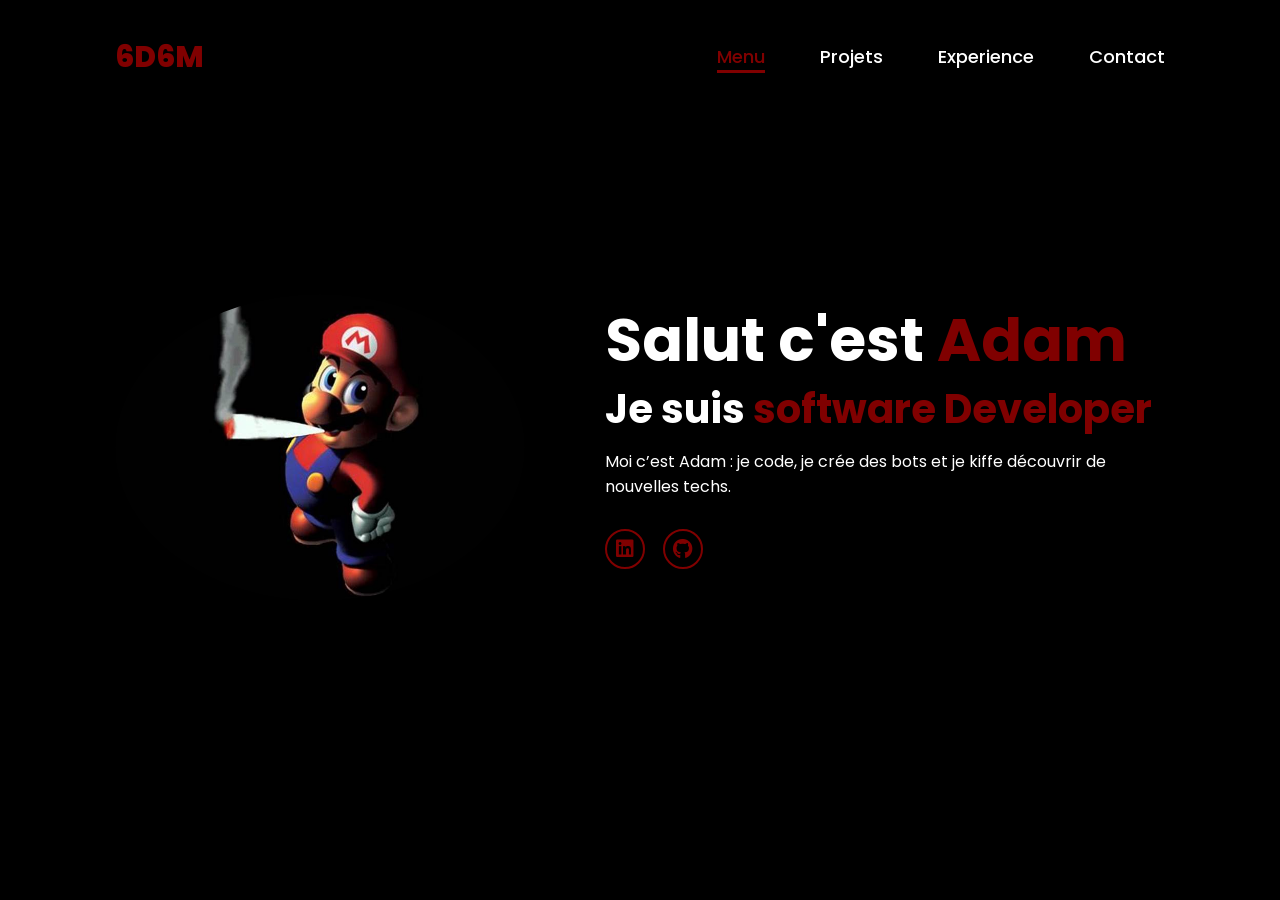
==== index.html @ a7cd5878 "Rename html.html to index.html" ====
<!DOCTYPE html>
<html lang="en">
<head>
    <meta charset="UTF-8">
    <meta name="viewport" content="width=device-width, initial-scale=1.0">
    <link rel="stylesheet" href="https://cdnjs.cloudflare.com/ajax/libs/font-awesome/6.5.2/css/all.min.css">
    <link rel="stylesheet" href="/css/css.css">
    <title>Document</title>
</head>
<body>

    <!-- <script>
        document.addEventListener("DOMContentLoaded", () => {
            const toggle = document.getElementById("menu-toggle");
            const nav = document.getElementById("navbar");

        toggle?.addEventListener("click", () => {
            nav.classList.toggle("active");
            toggle.classList.toggle("active");
            });
        });
    </script> -->


    <header>
        <a class="logo">6D6M</a>

        <div class="menu-toggle" id="menu-toggle" aria-label="Ouvrir le menu" aria-expanded="false" aria-controls="navbar">
            <i class="fa-solid fa-bars icon-bars"></i>
            <i class="fa-solid fa-xmark icon-close"></i>
        </div>

        <nav id="navbar">
            <a href="/html.html" class="active">Menu</a>
            <a href="/navbar/projets.html">Projets</a>
            <a href="/navbar/experience.html">Experience</a>
            <a href="/navbar/contact.html">Contact</a>
        </nav> 
    </header>


    <section class="home">
        <div class="home-img">
            <img src="/img/mario.jpg" alt="image">
        </div>
        <div class="home-content">
            <h1>Salut c'est<span>Adam</span></h1>
            <h3 class="typing-text">Je suis <span></span></h3>
            <p>Moi c’est Adam : je code, je crée des bots et je kiffe découvrir de nouvelles techs.</p>
            <div class="social-icons">
                <a href="https://www.linkedin.com/in/adam-abbari-3b944a253?utm_source=share&utm_campaign=share_via&utm_content=profile&utm_medium=ios_app"><i class="fa-brands fa-linkedin"></i></a>
                <a href="https://github.com/6d6m"><i class="fa-brands fa-github"></i></a>
            </div>
        </div>
    </section>

    <script src="/script/burger.js" defer></script>
</body>
</html>
---- css/css.css ----
/* ========================================
   IMPORTS & RESET
======================================== */

@import url('https://fonts.googleapis.com/css2?family=Poppins:wght@100;200;300;400;500;600&display=swap');

/* Reset CSS */
*{
    margin: 0;
    padding: 0;
    box-sizing: border-box;
    text-decoration: none;
    border: none;
    outline: none;
    font-family: 'Poppins', sans-serif;
}

/* ========================================
   CONFIGURATION DE BASE
======================================== */

html{
    font-size: 62.5%;
}

body{
    width: 100%;
    height: 100vh;
    overflow-x: hidden;
    background-color: black;
    color: white;
}

section{
    min-height: 100vh;
    padding: 5rem 9% 5rem;
}

/* ========================================
   TYPOGRAPHIE
======================================== */

h1 span::before {
    content: " ";
}

h2{
    display: flex;
    align-items: center;
    justify-content: center;
    font-size: 3rem;
    text-align: center;
    width: 100%;
    margin: 2rem 0;
    padding: 0 2rem;
}

span{
    color: #800000;
}

/* Animation de texte dynamique */
.typing-text{
    font-size: 34px;
    font-weight: 600;
    min-width: 280px;
}

.typing-text span{
    position: relative;
}

.typing-text span::before{
    content: "software Developer";
    color: #800000;
    animation: words 20s infinite;
}

.typing-text span::after{
    content: "";
    background-color: black;
    position: absolute;
    width: calc(100% + 8px);
    height: 100%;
    border-left: 3px solid black;
    right: -8;
    animation: cursor 0.6s infinite;
}

/* ========================================
   HEADER & NAVIGATION
======================================== */

/* Header principal */
header{
    position: fixed;
    height : 115px;
    top: 0;
    left: 0;
    width: 100%;
    padding: 1rem 9%;
    background-color: transparent;
    filter: drop-shadow(10px);
    display: flex;
    justify-content: space-between;
    align-items: center;
    z-index: 100;
    backdrop-filter : blur(3px);
}

/* Logo */
.logo{
    font-size: 3rem;
    color: #800000;
    font-weight: 800;
    cursor: pointer;
    transition: 0.5s ease;
}

.logo:hover{
    transform: scale(1.1);
}

/* Navigation desktop */
nav {
    display: flex;
    gap: 1.5rem;
}

nav a{
    font-size: 1.8rem;
    color: white;
    margin-left: 4rem;
    font-weight: 500;
    transition: 0.3s ease;
    border-bottom: 2px solid transparent;
}

nav a:hover, nav a.active{
    color: #800000;
    border-bottom: 3px solid #800000;
}

/* ========================================
   MENU BURGER RESPONSIVE
======================================== */

/* Bouton burger */
.menu-toggle {
    display: none;
}

/* Styles mobile */
@media (max-width: 995px) {
    .menu-toggle {
        display: block;
        font-size: 2.5rem;
        cursor: pointer;
        color: white;
        z-index: 1001;
        position: relative;
        width: 40px;
        height: 40px;
        transition: transform 200ms ease;
    }

    /* Micro-interaction: légère rotation au hover */
    .menu-toggle:hover {
        transform: rotate(5deg) scale(1.05);
    }

    /* Icônes bars/croix avec transition améliorée */
    .menu-toggle .icon-bars,
    .menu-toggle .icon-close {
        position: absolute;
        top: 50%;
        left: 50%;
        transform: translate(-50%, -50%) scale(1);
        transition: opacity 250ms cubic-bezier(0.4, 0, 0.2, 1), 
                    transform 250ms cubic-bezier(0.4, 0, 0.2, 1);
        will-change: opacity, transform;
    }
    .menu-toggle .icon-close { 
        opacity: 0; 
        transform: translate(-50%, -50%) scale(0.8) rotate(90deg); 
    }
    .menu-toggle.active .icon-bars { 
        opacity: 0; 
        transform: translate(-50%, -50%) scale(0.8) rotate(-90deg); 
    }
    .menu-toggle.active .icon-close { 
        opacity: 1; 
        transform: translate(-50%, -50%) scale(1) rotate(0deg); 
    }

    /* Menu mobile */
    nav {
        display: none;
        flex-direction: column;
        background: linear-gradient(135deg, rgba(15, 15, 15, 0.98), rgba(25, 25, 25, 0.95));
        backdrop-filter: blur(12px);
        position: fixed;
        top: 100px;
        right: 1rem;
        left: 1rem;
        padding: 1.2rem 0;
        z-index: 1000;
        border: 1px solid rgba(128, 0, 0, 0.4);
        border-radius: 24px;
        box-shadow: 0 25px 50px rgba(0, 0, 0, 0.4), 
                    0 0 0 1px rgba(255, 255, 255, 0.05);
        /* Transition apparence améliorée */
        opacity: 0;
        transform: translateY(-25px) scale(0.9);
        transition: all 350ms cubic-bezier(0.34, 1.56, 0.64, 1);
        will-change: opacity, transform;
    }

    nav.active { 
        display: flex; 
        opacity: 1; 
        transform: translateY(0) scale(1); 
    }

    /* Animation d'entrée échelonnée des liens */
    nav.active a {
        animation: slideInStagger 400ms cubic-bezier(0.34, 1.56, 0.64, 1) forwards;
    }

    nav.active a:nth-child(1) { animation-delay: 50ms; }
    nav.active a:nth-child(2) { animation-delay: 100ms; }
    nav.active a:nth-child(3) { animation-delay: 150ms; }
    nav.active a:nth-child(4) { animation-delay: 200ms; }

    nav a {
        display: flex;
        align-items: center;
        justify-content: center;
        font-size: 1.6rem;
        padding: 1.1rem 2rem;
        margin: 0.3rem 1rem;
        text-align: center;
        transition: all 250ms cubic-bezier(0.4, 0, 0.2, 1);
        border-radius: 14px;
        letter-spacing: 0.5px;
        font-weight: 500;
        position: relative;
        overflow: hidden;
        will-change: transform, background-color, box-shadow;
        opacity: 0; /* Initial state for stagger animation */
    }

    /* Indicateur de page active */
    nav a.active::after {
        content: '●';
        position: absolute;
        right: 1rem;
        color: #b74b4b;
        font-size: 0.8rem;
        animation: pulse 2s infinite;
    }

    /* Effet ripple au clic */
    nav a::before {
        content: '';
        position: absolute;
        top: 50%;
        left: 50%;
        width: 0;
        height: 0;
        background: rgba(255, 255, 255, 0.1);
        border-radius: 50%;
        transform: translate(-50%, -50%);
        transition: width 300ms ease, height 300ms ease;
    }

    nav a:active::before {
        width: 300px;
        height: 300px;
    }

    /* Hover élégant avec effet de glow amélioré */
    nav a:hover {
        color: #ffffff;
        background: linear-gradient(135deg, rgba(128, 0, 0, 0.9), rgba(183, 75, 75, 0.7));
        transform: translateY(-3px) scale(1.02);
        box-shadow: 0 12px 30px rgba(128, 0, 0, 0.5),
                    0 0 0 1px rgba(128, 0, 0, 0.3);
    }

    /* État actif plus subtil */
    nav a.active {
        color: #ffffff;
        background: rgba(128, 0, 0, 0.5);
        border: 1px solid rgba(128, 0, 0, 0.7);
        box-shadow: 0 4px 15px rgba(128, 0, 0, 0.3);
    }

    /* État focus accessible amélioré */
    nav a:focus-visible {
        outline: 3px solid #b74b4b;
        outline-offset: 3px;
        background: rgba(128, 0, 0, 0.3);
    }

    /* Garde la croix blanche même quand le menu est actif */
    .menu-toggle.active { color: white; }
}

/* ========================================
   PAGE D'ACCUEIL
======================================== */

.home{
    display: flex;
    justify-content: center;
    align-items: center;
    gap: 8rem;
    background-color: black;
}

.home .home-content h1{
    font-size: 6rem;
    font-weight: 700;
    line-height: 1.3;
}

.home-content h3{
    font-size: 4rem;
    margin-bottom: 1rem;
    font-weight: 700;
}

.home-content p{
    font-size: 1.6rem;
}

.home-img{
    border-radius: 50%;
}

.home-img img{
    position: relative;
    width: 32vw;
    border-radius: 50%;
    box-shadow: 0 0 25px solid #800000;
    cursor: pointer;
    transition: 0.2s linear;
}

.home-img img:hover{
    font-size: 1.8rem;
    font-weight: 500;
}

/* ========================================
   RÉSEAUX SOCIAUX
======================================== */

.social-icons a{
    display: inline-flex;
    justify-content: center;
    align-items: center;
    width: 4rem;
    height: 4rem;
    background-color: transparent;
    border: 0.2rem solid #800000;
    font-size: 2rem;
    border-radius: 50%;
    margin: 3rem 1.5rem 3rem 0;
    transition: 0.3s ease;
    color: #800000;
}

.social-icons a:hover{
    color: black;
    transform: scale(1.3) translateY(-5px);
    border: 2px solid #b74b4b;
    background-color: #b74b4b;
    box-shadow: 0  0 25px #b74b4b;
}

/* ========================================
   BOUTONS
======================================== */

.btn{
    display: inline-block;
    padding: 1rem 2.8rem;
    background-color: black;
    border-radius: 4rem;
    font-size: 1.6rem;
    color: #800000;
    letter-spacing: 0.3rem;
    font-weight: 600;
    border: 2px solid #800000;
    transition: 0.3s ease;
    cursor: pointer;
}

.btn:hover{
    transform: scale3d(1.03);
    border: 2px solid #b74b4b;
    background-color: #b74b4b;
    color: black;
    box-shadow: 0 0 25px #b74b4b;
}

.btnLien {
    display: inline-block;
    padding: 1.5rem 2.8rem;
    background-color: #1A1A1A;
    border-radius: 20px;
    font-size: 1.6rem;
    color: #FFFFFF;
    letter-spacing: 0.3rem;
    font-weight: 600;
    border: 2px solid #800000;
    transition: 0.3s ease;
    cursor: pointer;
}

.btnLien:hover {
    background-color: #800000;
    color: #FFFFFF;
    box-shadow: 0 0 20px rgba(169, 68, 68, 0.4);
    transform: scale3d(1.03, 1.03, 1.03);
}

/* ========================================
   PAGE CONTACT
======================================== */

.containerC {
    display: flex;
    justify-content: center;
    align-items: center;
    margin-top: 80px;
    width: 100%;
}

.mainC {
    width: 90%;
    max-width: 2000px;
    min-height: 70vh;
    display: flex;
    flex-wrap: wrap;
    justify-content: center;
    align-items: center;
    padding: 40px 0;
    gap: 40px;
}

.card {
    width: 315px;
    height: 420px;
    display: flex;
    flex-direction: column;
    justify-content: center;
    align-items: center;
    border-radius: 30px;
    background: #121212;
    transition: transform 0.3s ease-in-out, box-shadow 0.3s ease-in-out;
}

.card:hover {
    box-shadow: 0 0 40px #cbcbcb;
    transform: translateY(-10px);
}

.imgC {
    width: 70%;
    height: 220px;
    display: flex;
    justify-content: center;
    align-items: center;
    margin-bottom: 30px;
}

.imgC img {
    max-width: 100%;
    max-height: 100%;
    object-fit: contain;
}

.card h3 {
    color: white;
    font-size: 24px;
    margin: 0;
    margin-bottom: 20px;
}

/* ========================================
   PAGE EXPERIENCE
======================================== */

/* Style pour la page experience */
main {
    display: flex;
    flex-direction: column;
    align-items: center;
    width: 100%;
    padding: 0 2rem;
}

.xp {
    display: flex;
    justify-content: center;
    align-items: center;
    height: 1400px;
}

.experience {
    width: 1500px;
    height: 1000px;
    display: flex;
    flex-wrap: wrap;
    justify-content: space-between;
    gap: 60px;
    padding: 20px; 
}

.imgC img {
    width: 100%;
    height: auto;
    object-fit: cover;
}

.textexp h2 {
    margin-top: 10px;
    font-size: 26px;
    color: #b74b4b;
    text-align: center;
}

/* ========================================
   ANIMATIONS & KEYFRAMES
======================================== */

@keyframes cursor{
    to{
        border-left: 3px solid #800000;
    }
}

@keyframes words{
    0%, 20%{
        content: "Web Developer";
    }
    21%, 41%{
        content: "Bot Developer";
    }
    42%, 62%{
        content: "Web Designer";
    }
    63%, 83%{
        content: "Flemmard";
    }
    84%, 100%{
        content: "Developer";
    }
}

@keyframes slideInStagger {
    0% {
        opacity: 0;
        transform: translateX(-20px) scale(0.9);
    }
    100% {
        opacity: 1;
        transform: translateX(0) scale(1);
    }
}

@keyframes pulse {
    0%, 100% { opacity: 1; }
    50% { opacity: 0.5; }
}

@keyframes slideOutUp {
    0% {
        opacity: 1;
        transform: translateY(0) scale(1);
    }
    100% {
        opacity: 0;
        transform: translateY(-30px) scale(0.95);
    }
}

/* ========================================
   RESPONSIVE DESIGN
======================================== */

/* Responsive général */
@media (max-width: 1000px){
    .home{
        gap: 4rem;
    }
}

@media(max-width:995px){
    .home{
        flex-direction: column;
        margin: 5rem 4rem;
    }
    .home .home-content h3{
        font-size: 2.5rem;
    }
    .home-content h1{
        font-size: 5rem;
    }
    .home-img img{
        width: 70vw;
        margin-top: 4rem;
    }
}

@media  (max-width: 1465px){
    .mainC{
        display: flex;
        flex-wrap: wrap;
    }
}

/* Responsive pour très petits écrans */
@media (max-width: 480px) {
    nav {
        top: 90px;
        right: 0.5rem;
        left: 0.5rem;
        padding: 1rem 0;
        border-radius: 20px;
    }
    
    nav a {
        font-size: 1.5rem;
        padding: 1rem 1.5rem;
        margin: 0.2rem 0.8rem;
    }
    
    .menu-toggle {
        width: 35px;
        height: 35px;
        font-size: 2.2rem;
    }
}

/* Responsive cards experience */
@media (max-width: 1200px) {
    .experience {
        width: 100%;
        justify-content: center;
    }
}

@media (max-width: 1024px) {
    .experience {
        width: 100%;
        justify-content: center;
    }
}

@media (max-width: 767px) {
    .experience {
        width: 100%;
        justify-content: center;
    }
}

/* ========================================
   THÈMES & ACCESSIBILITÉ
======================================== */

/* Thème automatique sombre/clair */
@media (prefers-color-scheme: light) {
    @media (max-width: 995px) {
        nav {
            background: linear-gradient(135deg, rgba(255, 255, 255, 0.95), rgba(245, 245, 245, 0.9));
            border: 1px solid rgba(128, 0, 0, 0.2);
            box-shadow: 0 25px 50px rgba(0, 0, 0, 0.1), 
                        0 0 0 1px rgba(0, 0, 0, 0.05);
        }
        
        nav a {
            color: #333;
        }
        
        nav a:hover {
            background: linear-gradient(135deg, rgba(128, 0, 0, 0.8), rgba(183, 75, 75, 0.6));
            color: white;
        }
        
        nav a.active {
            background: rgba(128, 0, 0, 0.3);
            color: #800000;
        }
    }
}

/* Optimisation mobile avancée - Safe Area pour iOS */
@supports (padding: max(0px)) {
    @media (max-width: 995px) {
        nav {
            top: max(100px, env(safe-area-inset-top) + 80px);
            padding-bottom: max(1.2rem, env(safe-area-inset-bottom) + 0.5rem);
        }
    }
}

/* Optimisation performance: réduire backdrop-filter sur mobile */
@media (max-width: 995px) and (prefers-reduced-motion: reduce) {
    nav {
        backdrop-filter: blur(6px);
        transition: opacity 200ms ease;
    }
    
    nav a {
        transition: background-color 200ms ease;
        animation: none !important;
    }
    
    .menu-toggle .icon-bars,
    .menu-toggle .icon-close {
        transition: opacity 200ms ease;
    }
    
    nav.active a {
        opacity: 1;
        transform: none;
    }
}

/* ========================================
   UTILITAIRES
======================================== */

/* Empêche le scroll quand le menu est ouvert */
.no-scroll { overflow: hidden; }

/* Animation de fermeture différente */
nav.closing {
    animation: slideOutUp 300ms cubic-bezier(0.55, 0.055, 0.675, 0.19) forwards;
}
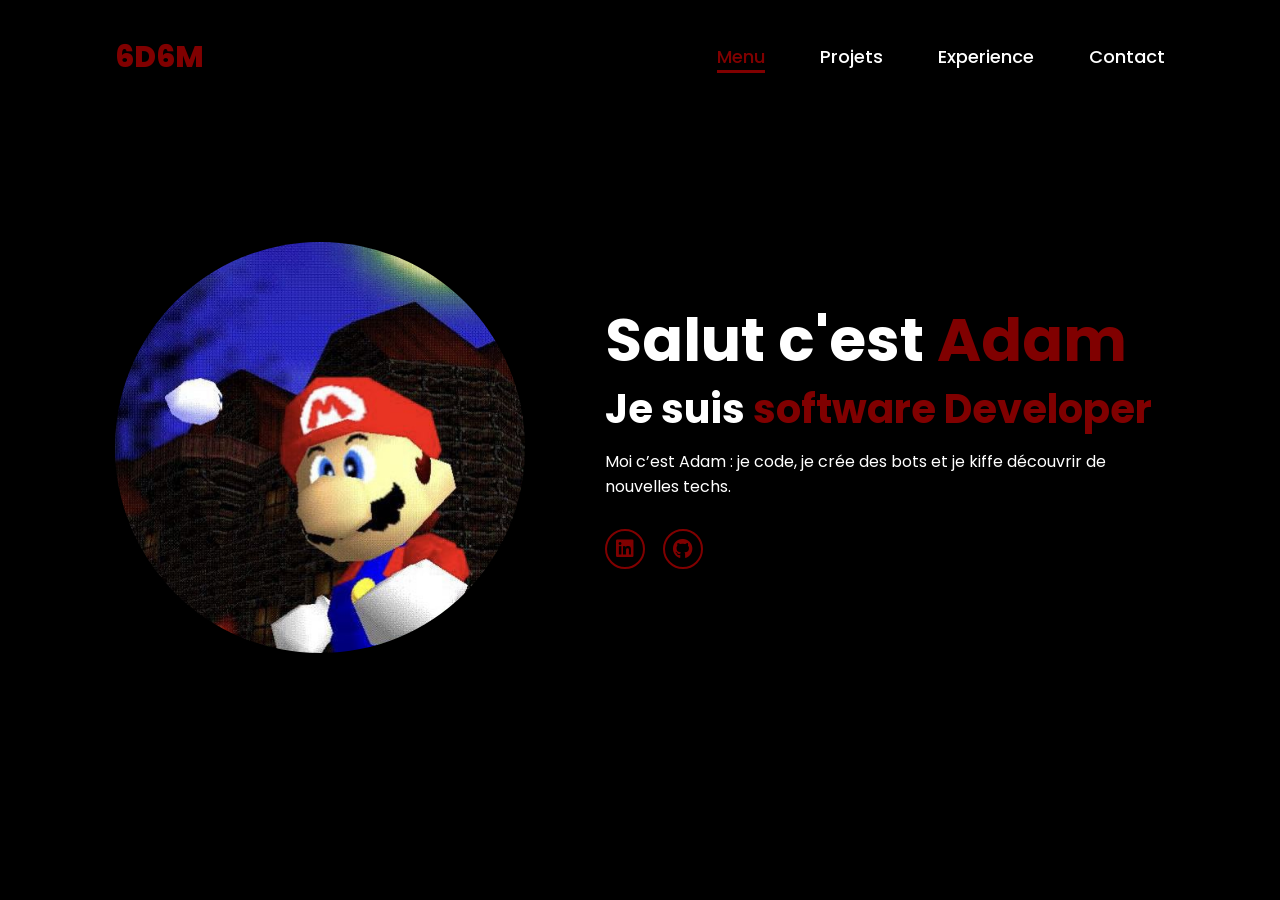
==== commit 8f7ae017: "img" ====
--- a/index.html
+++ b/index.html
@@ -5,7 +5,7 @@
     <meta charset="UTF-8">
     <meta name="viewport" content="width=device-width, initial-scale=1.0">
     <link rel="stylesheet" href="https://cdnjs.cloudflare.com/ajax/libs/font-awesome/6.5.2/css/all.min.css">
-    <link rel="stylesheet" href="/css/css.css">
+    <link rel="stylesheet" href="/css/style.css">
     <title>Document</title>
 </head>
 <body>
@@ -32,7 +32,7 @@
         </div>
 
         <nav id="navbar">
-            <a href="/html.html" class="active">Menu</a>
+            <a href="/index.html" class="active">Menu</a>
             <a href="/navbar/projets.html">Projets</a>
             <a href="/navbar/experience.html">Experience</a>
             <a href="/navbar/contact.html">Contact</a>
@@ -42,7 +42,7 @@
 
     <section class="home">
         <div class="home-img">
-            <img src="/img/mario.jpg" alt="image">
+            <img src="/img/Mario la bas .jpg" alt="image">
         </div>
         <div class="home-content">
             <h1>Salut c'est<span>Adam</span></h1>
--- a/css/style.css
+++ b/css/style.css
@@ -0,0 +1,744 @@
+/* ========================================
+   IMPORTS & RESET
+======================================== */
+
+@import url('https://fonts.googleapis.com/css2?family=Poppins:wght@100;200;300;400;500;600&display=swap');
+
+/* Reset CSS */
+*{
+    margin: 0;
+    padding: 0;
+    box-sizing: border-box;
+    text-decoration: none;
+    border: none;
+    outline: none;
+    font-family: 'Poppins', sans-serif;
+}
+
+/* ========================================
+   CONFIGURATION DE BASE
+======================================== */
+
+html{
+    font-size: 62.5%;
+}
+
+body{
+    width: 100%;
+    height: 100vh;
+    overflow-x: hidden;
+    background-color: black;
+    color: white;
+}
+
+section{
+    min-height: 100vh;
+    padding: 5rem 9% 5rem;
+}
+
+/* ========================================
+   TYPOGRAPHIE
+======================================== */
+
+h1 span::before {
+    content: " ";
+}
+
+h2{
+    display: flex;
+    align-items: center;
+    justify-content: center;
+    font-size: 3rem;
+    text-align: center;
+    width: 100%;
+    margin: 2rem 0;
+    padding: 0 2rem;
+}
+
+span{
+    color: #800000;
+}
+
+/* Animation de texte dynamique */
+.typing-text{
+    font-size: 34px;
+    font-weight: 600;
+    min-width: 280px;
+}
+
+.typing-text span{
+    position: relative;
+}
+
+.typing-text span::before{
+    content: "software Developer";
+    color: #800000;
+    animation: words 20s infinite;
+}
+
+.typing-text span::after{
+    content: "";
+    background-color: black;
+    position: absolute;
+    width: calc(100% + 8px);
+    height: 100%;
+    border-left: 3px solid black;
+    right: -8;
+    animation: cursor 0.6s infinite;
+}
+
+/* ========================================
+   HEADER & NAVIGATION
+======================================== */
+
+/* Header principal */
+header{
+    position: fixed;
+    height : 115px;
+    top: 0;
+    left: 0;
+    width: 100%;
+    padding: 1rem 9%;
+    background-color: transparent;
+    filter: drop-shadow(10px);
+    display: flex;
+    justify-content: space-between;
+    align-items: center;
+    z-index: 100;
+    backdrop-filter : blur(3px);
+}
+
+/* Logo */
+.logo{
+    font-size: 3rem;
+    color: #800000;
+    font-weight: 800;
+    cursor: pointer;
+    transition: 0.5s ease;
+}
+
+.logo:hover{
+    transform: scale(1.1);
+}
+
+/* Navigation desktop */
+nav {
+    display: flex;
+    gap: 1.5rem;
+}
+
+nav a{
+    font-size: 1.8rem;
+    color: white;
+    margin-left: 4rem;
+    font-weight: 500;
+    transition: 0.3s ease;
+    border-bottom: 2px solid transparent;
+}
+
+nav a:hover, nav a.active{
+    color: #800000;
+    border-bottom: 3px solid #800000;
+}
+
+/* ========================================
+   MENU BURGER RESPONSIVE
+======================================== */
+
+/* Bouton burger */
+.menu-toggle {
+    display: none;
+}
+
+/* Styles mobile */
+@media (max-width: 995px) {
+    .menu-toggle {
+        display: block;
+        font-size: 2.5rem;
+        cursor: pointer;
+        color: white;
+        z-index: 1001;
+        position: relative;
+        width: 40px;
+        height: 40px;
+        transition: transform 200ms ease;
+    }
+
+    /* Micro-interaction: légère rotation au hover */
+    .menu-toggle:hover {
+        transform: rotate(5deg) scale(1.05);
+    }
+
+    /* Icônes bars/croix avec transition améliorée */
+    .menu-toggle .icon-bars,
+    .menu-toggle .icon-close {
+        position: absolute;
+        top: 50%;
+        left: 50%;
+        transform: translate(-50%, -50%) scale(1);
+        transition: opacity 250ms cubic-bezier(0.4, 0, 0.2, 1), 
+                    transform 250ms cubic-bezier(0.4, 0, 0.2, 1);
+        will-change: opacity, transform;
+    }
+    .menu-toggle .icon-close { 
+        opacity: 0; 
+        transform: translate(-50%, -50%) scale(0.8) rotate(90deg); 
+    }
+    .menu-toggle.active .icon-bars { 
+        opacity: 0; 
+        transform: translate(-50%, -50%) scale(0.8) rotate(-90deg); 
+    }
+    .menu-toggle.active .icon-close { 
+        opacity: 1; 
+        transform: translate(-50%, -50%) scale(1) rotate(0deg); 
+    }
+
+    /* Menu mobile */
+    nav {
+        display: none;
+        flex-direction: column;
+        background: linear-gradient(135deg, rgba(15, 15, 15, 0.98), rgba(25, 25, 25, 0.95));
+        backdrop-filter: blur(12px);
+        position: fixed;
+        top: 100px;
+        right: 1rem;
+        left: 1rem;
+        padding: 1.2rem 0;
+        z-index: 1000;
+        border: 1px solid rgba(128, 0, 0, 0.4);
+        border-radius: 24px;
+        box-shadow: 0 25px 50px rgba(0, 0, 0, 0.4), 
+                    0 0 0 1px rgba(255, 255, 255, 0.05);
+        /* Transition apparence améliorée */
+        opacity: 0;
+        transform: translateY(-25px) scale(0.9);
+        transition: all 350ms cubic-bezier(0.34, 1.56, 0.64, 1);
+        will-change: opacity, transform;
+    }
+
+    nav.active { 
+        display: flex; 
+        opacity: 1; 
+        transform: translateY(0) scale(1); 
+    }
+
+    /* Animation d'entrée échelonnée des liens */
+    nav.active a {
+        animation: slideInStagger 400ms cubic-bezier(0.34, 1.56, 0.64, 1) forwards;
+    }
+
+    nav.active a:nth-child(1) { animation-delay: 50ms; }
+    nav.active a:nth-child(2) { animation-delay: 100ms; }
+    nav.active a:nth-child(3) { animation-delay: 150ms; }
+    nav.active a:nth-child(4) { animation-delay: 200ms; }
+
+    nav a {
+        display: flex;
+        align-items: center;
+        justify-content: center;
+        font-size: 1.6rem;
+        padding: 1.1rem 2rem;
+        margin: 0.3rem 1rem;
+        text-align: center;
+        transition: all 250ms cubic-bezier(0.4, 0, 0.2, 1);
+        border-radius: 14px;
+        letter-spacing: 0.5px;
+        font-weight: 500;
+        position: relative;
+        overflow: hidden;
+        will-change: transform, background-color, box-shadow;
+        opacity: 0; /* Initial state for stagger animation */
+    }
+
+    /* Indicateur de page active */
+    nav a.active::after {
+        content: '●';
+        position: absolute;
+        right: 1rem;
+        color: #b74b4b;
+        font-size: 0.8rem;
+        animation: pulse 2s infinite;
+    }
+
+    /* Effet ripple au clic */
+    nav a::before {
+        content: '';
+        position: absolute;
+        top: 50%;
+        left: 50%;
+        width: 0;
+        height: 0;
+        background: rgba(255, 255, 255, 0.1);
+        border-radius: 50%;
+        transform: translate(-50%, -50%);
+        transition: width 300ms ease, height 300ms ease;
+    }
+
+    nav a:active::before {
+        width: 300px;
+        height: 300px;
+    }
+
+    /* Hover élégant avec effet de glow amélioré */
+    nav a:hover {
+        color: #ffffff;
+        background: linear-gradient(135deg, rgba(128, 0, 0, 0.9), rgba(183, 75, 75, 0.7));
+        transform: translateY(-3px) scale(1.02);
+        box-shadow: 0 12px 30px rgba(128, 0, 0, 0.5),
+                    0 0 0 1px rgba(128, 0, 0, 0.3);
+    }
+
+    /* État actif plus subtil */
+    nav a.active {
+        color: #ffffff;
+        background: rgba(128, 0, 0, 0.5);
+        border: 1px solid rgba(128, 0, 0, 0.7);
+        box-shadow: 0 4px 15px rgba(128, 0, 0, 0.3);
+    }
+
+    /* État focus accessible amélioré */
+    nav a:focus-visible {
+        outline: 3px solid #b74b4b;
+        outline-offset: 3px;
+        background: rgba(128, 0, 0, 0.3);
+    }
+
+    /* Garde la croix blanche même quand le menu est actif */
+    .menu-toggle.active { color: white; }
+}
+
+/* ========================================
+   PAGE D'ACCUEIL
+======================================== */
+
+.home{
+    display: flex;
+    justify-content: center;
+    align-items: center;
+    gap: 8rem;
+    background-color: black;
+}
+
+.home .home-content h1{
+    font-size: 6rem;
+    font-weight: 700;
+    line-height: 1.3;
+}
+
+.home-content h3{
+    font-size: 4rem;
+    margin-bottom: 1rem;
+    font-weight: 700;
+}
+
+.home-content p{
+    font-size: 1.6rem;
+}
+
+.home-img{
+    border-radius: 50%;
+}
+
+.home-img img{
+    position: relative;
+    width: 32vw;
+    border-radius: 50%;
+    box-shadow: 0 0 25px solid #800000;
+    cursor: pointer;
+    transition: 0.2s linear;
+}
+
+.home-img img:hover{
+    font-size: 1.8rem;
+    font-weight: 500;
+}
+
+/* ========================================
+   RÉSEAUX SOCIAUX
+======================================== */
+
+.social-icons a{
+    display: inline-flex;
+    justify-content: center;
+    align-items: center;
+    width: 4rem;
+    height: 4rem;
+    background-color: transparent;
+    border: 0.2rem solid #800000;
+    font-size: 2rem;
+    border-radius: 50%;
+    margin: 3rem 1.5rem 3rem 0;
+    transition: 0.3s ease;
+    color: #800000;
+}
+
+.social-icons a:hover{
+    color: black;
+    transform: scale(1.3) translateY(-5px);
+    border: 2px solid #b74b4b;
+    background-color: #b74b4b;
+    box-shadow: 0  0 25px #b74b4b;
+}
+
+/* ========================================
+   BOUTONS
+======================================== */
+
+.btn{
+    display: inline-block;
+    padding: 1rem 2.8rem;
+    background-color: black;
+    border-radius: 4rem;
+    font-size: 1.6rem;
+    color: #800000;
+    letter-spacing: 0.3rem;
+    font-weight: 600;
+    border: 2px solid #800000;
+    transition: 0.3s ease;
+    cursor: pointer;
+}
+
+.btn:hover{
+    transform: scale3d(1.03);
+    border: 2px solid #b74b4b;
+    background-color: #b74b4b;
+    color: black;
+    box-shadow: 0 0 25px #b74b4b;
+}
+
+.btnLien {
+    display: inline-block;
+    padding: 1.5rem 2.8rem;
+    background-color: #1A1A1A;
+    border-radius: 20px;
+    font-size: 1.6rem;
+    color: #FFFFFF;
+    letter-spacing: 0.3rem;
+    font-weight: 600;
+    border: 2px solid #800000;
+    transition: 0.3s ease;
+    cursor: pointer;
+}
+
+.btnLien:hover {
+    background-color: #800000;
+    color: #FFFFFF;
+    box-shadow: 0 0 20px rgba(169, 68, 68, 0.4);
+    transform: scale3d(1.03, 1.03, 1.03);
+}
+
+/* ========================================
+   PAGE CONTACT
+======================================== */
+
+.containerC {
+    display: flex;
+    justify-content: center;
+    align-items: center;
+    margin-top: 80px;
+    width: 100%;
+}
+
+.mainC {
+    width: 90%;
+    max-width: 2000px;
+    min-height: 70vh;
+    display: flex;
+    flex-wrap: wrap;
+    justify-content: center;
+    align-items: center;
+    padding: 40px 0;
+    gap: 40px;
+}
+
+.card {
+    width: 315px;
+    height: 420px;
+    display: flex;
+    flex-direction: column;
+    justify-content: center;
+    align-items: center;
+    border-radius: 30px;
+    background: #121212;
+    transition: transform 0.3s ease-in-out, box-shadow 0.3s ease-in-out;
+}
+
+.card:hover {
+    box-shadow: 0 0 40px #cbcbcb;
+    transform: translateY(-10px);
+}
+
+.imgC {
+    width: 70%;
+    height: 220px;
+    display: flex;
+    justify-content: center;
+    align-items: center;
+    margin-bottom: 30px;
+}
+
+.imgC img {
+    max-width: 100%;
+    max-height: 100%;
+    object-fit: contain;
+}
+
+.card h3 {
+    color: white;
+    font-size: 24px;
+    margin: 0;
+    margin-bottom: 20px;
+}
+
+/* ========================================
+   PAGE EXPERIENCE
+======================================== */
+
+/* Style pour la page experience */
+main {
+    display: flex;
+    flex-direction: column;
+    align-items: center;
+    width: 100%;
+    padding: 0 2rem;
+}
+
+.xp {
+    display: flex;
+    justify-content: center;
+    align-items: center;
+    height: 1400px;
+}
+
+.experience {
+    width: 1500px;
+    height: 1000px;
+    display: flex;
+    flex-wrap: wrap;
+    justify-content: space-between;
+    gap: 60px;
+    padding: 20px; 
+}
+
+.imgC img {
+    width: 100%;
+    height: auto;
+    object-fit: cover;
+}
+
+.textexp h2 {
+    margin-top: 10px;
+    font-size: 26px;
+    color: #b74b4b;
+    text-align: center;
+}
+
+/* ========================================
+   ANIMATIONS & KEYFRAMES
+======================================== */
+
+@keyframes cursor{
+    to{
+        border-left: 3px solid #800000;
+    }
+}
+
+@keyframes words{
+    0%, 20%{
+        content: "Web Developer";
+    }
+    21%, 41%{
+        content: "Bot Developer";
+    }
+    42%, 62%{
+        content: "Web Designer";
+    }
+    63%, 83%{
+        content: "Flemmard";
+    }
+    84%, 100%{
+        content: "Developer";
+    }
+}
+
+@keyframes slideInStagger {
+    0% {
+        opacity: 0;
+        transform: translateX(-20px) scale(0.9);
+    }
+    100% {
+        opacity: 1;
+        transform: translateX(0) scale(1);
+    }
+}
+
+@keyframes pulse {
+    0%, 100% { opacity: 1; }
+    50% { opacity: 0.5; }
+}
+
+@keyframes slideOutUp {
+    0% {
+        opacity: 1;
+        transform: translateY(0) scale(1);
+    }
+    100% {
+        opacity: 0;
+        transform: translateY(-30px) scale(0.95);
+    }
+}
+
+/* ========================================
+   RESPONSIVE DESIGN
+======================================== */
+
+/* Responsive général */
+@media (max-width: 1000px){
+    .home{
+        gap: 4rem;
+    }
+}
+
+@media(max-width:995px){
+    .home{
+        flex-direction: column;
+        margin: 5rem 4rem;
+    }
+    .home .home-content h3{
+        font-size: 2.5rem;
+    }
+    .home-content h1{
+        font-size: 5rem;
+    }
+    .home-img img{
+        width: 70vw;
+        margin-top: 4rem;
+    }
+}
+
+@media  (max-width: 1465px){
+    .mainC{
+        display: flex;
+        flex-wrap: wrap;
+    }
+}
+
+/* Responsive pour très petits écrans */
+@media (max-width: 480px) {
+    nav {
+        top: 90px;
+        right: 0.5rem;
+        left: 0.5rem;
+        padding: 1rem 0;
+        border-radius: 20px;
+    }
+    
+    nav a {
+        font-size: 1.5rem;
+        padding: 1rem 1.5rem;
+        margin: 0.2rem 0.8rem;
+    }
+    
+    .menu-toggle {
+        width: 35px;
+        height: 35px;
+        font-size: 2.2rem;
+    }
+}
+
+/* Responsive cards experience */
+@media (max-width: 1200px) {
+    .experience {
+        width: 100%;
+        justify-content: center;
+    }
+}
+
+@media (max-width: 1024px) {
+    .experience {
+        width: 100%;
+        justify-content: center;
+    }
+}
+
+@media (max-width: 767px) {
+    .experience {
+        width: 100%;
+        justify-content: center;
+    }
+}
+
+/* ========================================
+   THÈMES & ACCESSIBILITÉ
+======================================== */
+
+/* Thème automatique sombre/clair */
+@media (prefers-color-scheme: light) {
+    @media (max-width: 995px) {
+        nav {
+            background: linear-gradient(135deg, rgba(255, 255, 255, 0.95), rgba(245, 245, 245, 0.9));
+            border: 1px solid rgba(128, 0, 0, 0.2);
+            box-shadow: 0 25px 50px rgba(0, 0, 0, 0.1), 
+                        0 0 0 1px rgba(0, 0, 0, 0.05);
+        }
+        
+        nav a {
+            color: #333;
+        }
+        
+        nav a:hover {
+            background: linear-gradient(135deg, rgba(128, 0, 0, 0.8), rgba(183, 75, 75, 0.6));
+            color: white;
+        }
+        
+        nav a.active {
+            background: rgba(128, 0, 0, 0.3);
+            color: #800000;
+        }
+    }
+}
+
+/* Optimisation mobile avancée - Safe Area pour iOS */
+@supports (padding: max(0px)) {
+    @media (max-width: 995px) {
+        nav {
+            top: max(100px, env(safe-area-inset-top) + 80px);
+            padding-bottom: max(1.2rem, env(safe-area-inset-bottom) + 0.5rem);
+        }
+    }
+}
+
+/* Optimisation performance: réduire backdrop-filter sur mobile */
+@media (max-width: 995px) and (prefers-reduced-motion: reduce) {
+    nav {
+        backdrop-filter: blur(6px);
+        transition: opacity 200ms ease;
+    }
+    
+    nav a {
+        transition: background-color 200ms ease;
+        animation: none !important;
+    }
+    
+    .menu-toggle .icon-bars,
+    .menu-toggle .icon-close {
+        transition: opacity 200ms ease;
+    }
+    
+    nav.active a {
+        opacity: 1;
+        transform: none;
+    }
+}
+
+/* ========================================
+   UTILITAIRES
+======================================== */
+
+/* Empêche le scroll quand le menu est ouvert */
+.no-scroll { overflow: hidden; }
+
+/* Animation de fermeture différente */
+nav.closing {
+    animation: slideOutUp 300ms cubic-bezier(0.55, 0.055, 0.675, 0.19) forwards;
+}
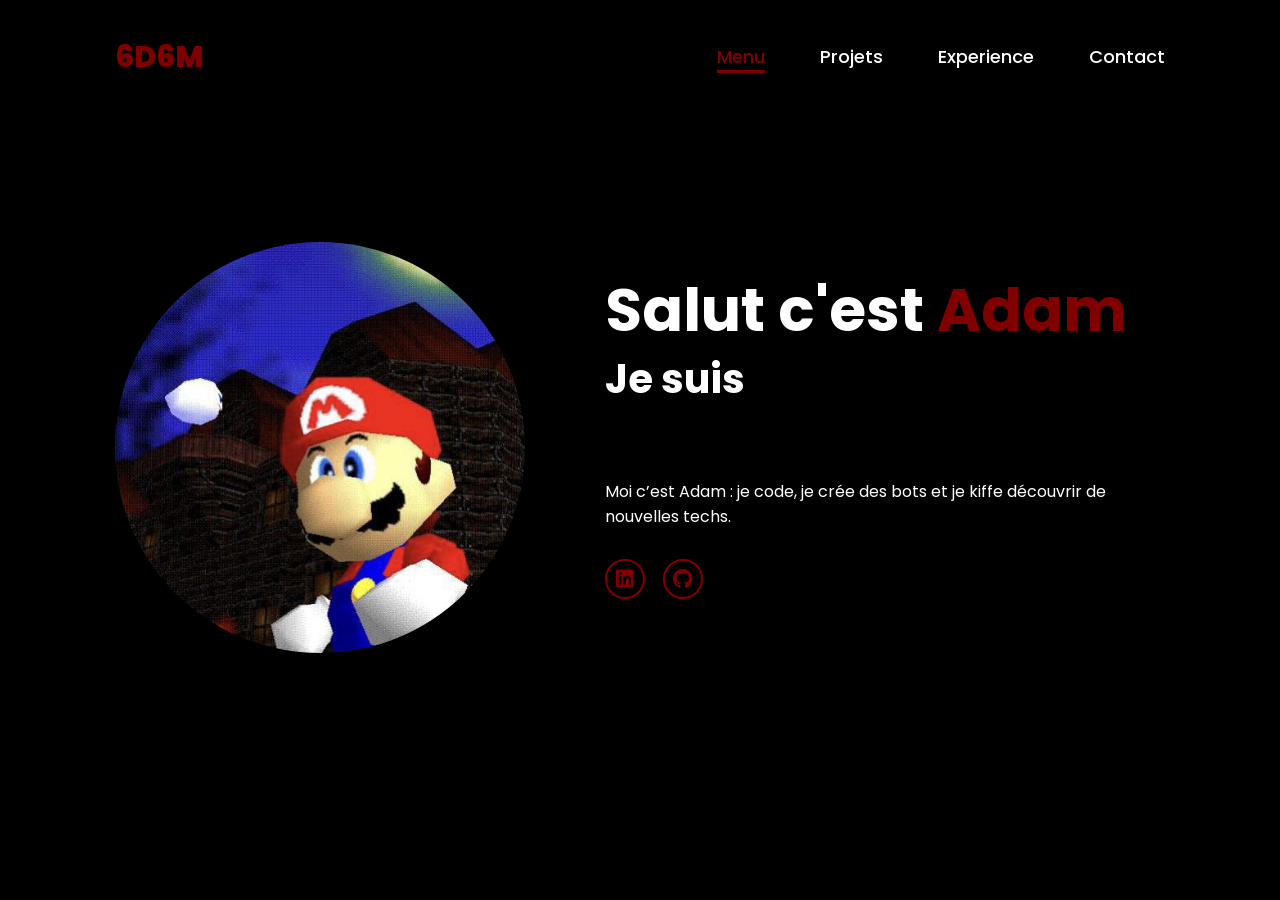
==== commit cb2ece63: "Corrige le responsive (accueil, header, menu, expérience) - texte animé : plus de débordement ni de " ====
--- a/index.html
+++ b/index.html
@@ -1,12 +1,12 @@
 
 <!DOCTYPE html>
-<html lang="en">
+<html lang="fr">
 <head>
     <meta charset="UTF-8">
     <meta name="viewport" content="width=device-width, initial-scale=1.0">
     <link rel="stylesheet" href="https://cdnjs.cloudflare.com/ajax/libs/font-awesome/6.5.2/css/all.min.css">
     <link rel="stylesheet" href="/css/style.css">
-    <title>Document</title>
+    <title>Adam Abbari | Portfolio</title>
 </head>
 <body>
 
@@ -24,7 +24,7 @@
 
 
     <header>
-        <a class="logo">6D6M</a>
+        <a href="/index.html" class="logo">6D6M</a>
 
         <div class="menu-toggle" id="menu-toggle" aria-label="Ouvrir le menu" aria-expanded="false" aria-controls="navbar">
             <i class="fa-solid fa-bars icon-bars"></i>
@@ -45,8 +45,13 @@
             <img src="/img/Mario la bas .jpg" alt="image">
         </div>
         <div class="home-content">
-            <h1>Salut c'est<span>Adam</span></h1>
-            <h3 class="typing-text">Je suis <span></span></h3>
+            <h1>Salut c'est <span>Adam</span></h1>
+            <h3 class="typing-text">Je suis <span class="mots">
+                <span>Dev Full-Stack</span>
+                <span>Amateur de design web</span>
+                <span>Un Bot Builder</span>
+                <span>Un Gamer</span>
+            </span></h3>
             <p>Moi c’est Adam : je code, je crée des bots et je kiffe découvrir de nouvelles techs.</p>
             <div class="social-icons">
                 <a href="https://www.linkedin.com/in/adam-abbari-3b944a253?utm_source=share&utm_campaign=share_via&utm_content=profile&utm_medium=ios_app"><i class="fa-brands fa-linkedin"></i></a>
--- a/css/style.css
+++ b/css/style.css
@@ -21,6 +21,7 @@
 
 html{
     font-size: 62.5%;
+    --header-h: 115px;
 }
 
 body{
@@ -40,10 +41,6 @@
    TYPOGRAPHIE
 ======================================== */
 
-h1 span::before {
-    content: " ";
-}
-
 h2{
     display: flex;
     align-items: center;
@@ -59,31 +56,35 @@
     color: #800000;
 }
 
-/* Animation de texte dynamique */
+/* Animation de texte dynamique
+   les 4 mots sont dans la même case de la grille : le bloc garde
+   la taille du plus long, donc rien ne bouge quand le mot change */
 .typing-text{
-    font-size: 34px;
     font-weight: 600;
-    min-width: 280px;
-}
-
-.typing-text span{
-    position: relative;
-}
-
-.typing-text span::before{
-    content: "software Developer";
-    color: #800000;
-    animation: words 20s infinite;
-}
-
-.typing-text span::after{
+}
+
+.typing-text .mots{
+    display: inline-grid;
+}
+
+.typing-text .mots span{
+    grid-area: 1 / 1;
+    visibility: hidden;
+    animation: mot 20s infinite;
+}
+
+.typing-text .mots span:nth-child(2){ animation-delay: 5s; }
+.typing-text .mots span:nth-child(3){ animation-delay: 10s; }
+.typing-text .mots span:nth-child(4){ animation-delay: 15s; }
+
+/* curseur : barre de 3px qui ne prend pas de place dans la ligne */
+.typing-text .mots span::after{
     content: "";
-    background-color: black;
-    position: absolute;
-    width: calc(100% + 8px);
-    height: 100%;
+    display: inline-block;
+    height: 1.1em;
+    margin: 0 -5px 0 2px;
+    vertical-align: -0.2em;
     border-left: 3px solid black;
-    right: -8;
     animation: cursor 0.6s infinite;
 }
 
@@ -94,18 +95,19 @@
 /* Header principal */
 header{
     position: fixed;
-    height : 115px;
+    height: var(--header-h);
     top: 0;
     left: 0;
     width: 100%;
     padding: 1rem 9%;
-    background-color: transparent;
-    filter: drop-shadow(10px);
+    /* fond quasi opaque : le contenu ne passe plus sous le logo au scroll */
+    background-color: rgba(0, 0, 0, 0.9);
     display: flex;
     justify-content: space-between;
     align-items: center;
     z-index: 100;
-    backdrop-filter : blur(3px);
+    -webkit-backdrop-filter: blur(6px);
+    backdrop-filter: blur(6px);
 }
 
 /* Logo */
@@ -164,9 +166,11 @@
         transition: transform 200ms ease;
     }
 
-    /* Micro-interaction: légère rotation au hover */
-    .menu-toggle:hover {
-        transform: rotate(5deg) scale(1.05);
+    /* seulement avec une souris, sinon l'icône reste penchée après le tap */
+    @media (hover: hover) {
+        .menu-toggle:hover {
+            transform: rotate(5deg) scale(1.05);
+        }
     }
 
     /* Icônes bars/croix avec transition améliorée */
@@ -200,7 +204,7 @@
         background: linear-gradient(135deg, rgba(15, 15, 15, 0.98), rgba(25, 25, 25, 0.95));
         backdrop-filter: blur(12px);
         position: fixed;
-        top: 100px;
+        top: calc(var(--header-h) + 8px);
         right: 1rem;
         left: 1rem;
         padding: 1.2rem 0;
@@ -280,12 +284,14 @@
     }
 
     /* Hover élégant avec effet de glow amélioré */
-    nav a:hover {
-        color: #ffffff;
-        background: linear-gradient(135deg, rgba(128, 0, 0, 0.9), rgba(183, 75, 75, 0.7));
-        transform: translateY(-3px) scale(1.02);
-        box-shadow: 0 12px 30px rgba(128, 0, 0, 0.5),
-                    0 0 0 1px rgba(128, 0, 0, 0.3);
+    @media (hover: hover) {
+        nav a:hover {
+            color: #ffffff;
+            background: linear-gradient(135deg, rgba(128, 0, 0, 0.9), rgba(183, 75, 75, 0.7));
+            transform: translateY(-3px) scale(1.02);
+            box-shadow: 0 12px 30px rgba(128, 0, 0, 0.5),
+                        0 0 0 1px rgba(128, 0, 0, 0.3);
+        }
     }
 
     /* État actif plus subtil */
@@ -458,14 +464,17 @@
     flex-direction: column;
     justify-content: center;
     align-items: center;
+    text-align: center;
     border-radius: 30px;
     background: #121212;
     transition: transform 0.3s ease-in-out, box-shadow 0.3s ease-in-out;
 }
 
-.card:hover {
-    box-shadow: 0 0 40px #cbcbcb;
-    transform: translateY(-10px);
+@media (hover: hover) {
+    .card:hover {
+        box-shadow: 0 0 40px #cbcbcb;
+        transform: translateY(-10px);
+    }
 }
 
 .imgC {
@@ -477,7 +486,8 @@
     margin-bottom: 30px;
 }
 
-.imgC img {
+.imgC img,
+.imgC svg {
     max-width: 100%;
     max-height: 100%;
     object-fit: contain;
@@ -490,6 +500,31 @@
     margin-bottom: 20px;
 }
 
+.contact-page .mainC {
+    gap: 30px;
+}
+
+.contact-page .card {
+    width: 260px;
+    height: 330px;
+}
+
+.contact-page .imgC {
+    height: 150px;
+    margin-bottom: 20px;
+}
+
+.contact-page .card h3 {
+    font-size: 22px;
+    margin-bottom: 20px;
+}
+
+.contact-page .card[data-contact="linkedin"] .imgC svg,
+.contact-page .card[data-contact="github"] .imgC svg {
+    max-width: 86%;
+    max-height: 86%;
+}
+
 /* ========================================
    PAGE EXPERIENCE
 ======================================== */
@@ -501,36 +536,57 @@
     align-items: center;
     width: 100%;
     padding: 0 2rem;
-}
-
-.xp {
-    display: flex;
-    justify-content: center;
-    align-items: center;
-    height: 1400px;
-}
-
-.experience {
-    width: 1500px;
-    height: 1000px;
-    display: flex;
-    flex-wrap: wrap;
-    justify-content: space-between;
+    margin-top: 140px;
+}
+
+.skills-container {
+    width: 100%;
+    max-width: 1400px;
+    margin: 40px auto 0;
+    display: flex;
+    flex-direction: column;
     gap: 60px;
-    padding: 20px; 
-}
-
-.imgC img {
+    padding: 0 20px 5rem;
+}
+
+.skills-section {
+    min-height: auto;
+    padding: 0;
+}
+
+.skills-category {
+    font-size: 2.2rem;
+    color: #b74b4b;
+    margin-bottom: 24px;
+    padding-left: 16px;
+    border-left: 4px solid #800000;
+}
+
+.skills-grid {
+    display: grid;
+    grid-template-columns: repeat(auto-fill, minmax(180px, 1fr));
+    gap: 24px;
+}
+
+.skills-grid .card {
     width: 100%;
-    height: auto;
-    object-fit: cover;
-}
-
-.textexp h2 {
-    margin-top: 10px;
-    font-size: 26px;
-    color: #b74b4b;
-    text-align: center;
+    height: 220px;
+}
+
+.skills-grid .imgC {
+    height: 110px;
+    margin-bottom: 16px;
+}
+
+/* le logo suivait la largeur de la carte et finissait sur le nom */
+.skills-grid .imgC svg {
+    max-width: min(100%, 14.5rem);
+    max-height: 14.5rem;
+}
+
+.skills-grid .card h3 {
+    font-size: 18px;
+    margin-bottom: 0;
 }
 
 /* ========================================
@@ -543,22 +599,9 @@
     }
 }
 
-@keyframes words{
-    0%, 20%{
-        content: "Web Developer";
-    }
-    21%, 41%{
-        content: "Bot Developer";
-    }
-    42%, 62%{
-        content: "Web Designer";
-    }
-    63%, 83%{
-        content: "Flemmard";
-    }
-    84%, 100%{
-        content: "Developer";
-    }
+@keyframes mot {
+    0%, 24.99% { visibility: visible; }
+    25%, 100% { visibility: hidden; }
 }
 
 @keyframes slideInStagger {
@@ -593,6 +636,14 @@
 ======================================== */
 
 /* Responsive général */
+
+/* petits laptops : "Amateur de design web" doit tenir sur une ligne */
+@media (max-width: 1150px){
+    .home .home-content h3{
+        font-size: 3.4rem;
+    }
+}
+
 @media (max-width: 1000px){
     .home{
         gap: 4rem;
@@ -600,19 +651,34 @@
 }
 
 @media(max-width:995px){
+    html{
+        --header-h: 80px;
+    }
     .home{
         flex-direction: column;
-        margin: 5rem 4rem;
+        padding-top: calc(var(--header-h) + 3rem);
     }
     .home .home-content h3{
         font-size: 2.5rem;
     }
-    .home-content h1{
+    .home .home-content h1{
         font-size: 5rem;
     }
+    /* limitée en hauteur pour le paysage et les tablettes */
     .home-img img{
-        width: 70vw;
-        margin-top: 4rem;
+        width: min(70vw, 40rem, 45vh);
+    }
+    main{
+        margin-top: calc(var(--header-h) + 3rem);
+    }
+}
+
+@media (max-width: 480px){
+    .home .home-content h1{
+        font-size: 4rem;
+    }
+    .home .home-content h3{
+        font-size: min(2.5rem, 6.6vw);
     }
 }
 
@@ -626,7 +692,6 @@
 /* Responsive pour très petits écrans */
 @media (max-width: 480px) {
     nav {
-        top: 90px;
         right: 0.5rem;
         left: 0.5rem;
         padding: 1rem 0;
@@ -646,67 +711,20 @@
     }
 }
 
-/* Responsive cards experience */
-@media (max-width: 1200px) {
-    .experience {
-        width: 100%;
-        justify-content: center;
-    }
-}
-
-@media (max-width: 1024px) {
-    .experience {
-        width: 100%;
-        justify-content: center;
-    }
-}
-
-@media (max-width: 767px) {
-    .experience {
-        width: 100%;
-        justify-content: center;
+/* Responsive cards experience : toujours 2 colonnes sur téléphone */
+@media (max-width: 480px) {
+    .skills-container {
+        padding: 0 0 5rem;
+    }
+    .skills-grid {
+        grid-template-columns: repeat(2, 1fr);
+        gap: 16px;
     }
 }
 
 /* ========================================
    THÈMES & ACCESSIBILITÉ
 ======================================== */
-
-/* Thème automatique sombre/clair */
-@media (prefers-color-scheme: light) {
-    @media (max-width: 995px) {
-        nav {
-            background: linear-gradient(135deg, rgba(255, 255, 255, 0.95), rgba(245, 245, 245, 0.9));
-            border: 1px solid rgba(128, 0, 0, 0.2);
-            box-shadow: 0 25px 50px rgba(0, 0, 0, 0.1), 
-                        0 0 0 1px rgba(0, 0, 0, 0.05);
-        }
-        
-        nav a {
-            color: #333;
-        }
-        
-        nav a:hover {
-            background: linear-gradient(135deg, rgba(128, 0, 0, 0.8), rgba(183, 75, 75, 0.6));
-            color: white;
-        }
-        
-        nav a.active {
-            background: rgba(128, 0, 0, 0.3);
-            color: #800000;
-        }
-    }
-}
-
-/* Optimisation mobile avancée - Safe Area pour iOS */
-@supports (padding: max(0px)) {
-    @media (max-width: 995px) {
-        nav {
-            top: max(100px, env(safe-area-inset-top) + 80px);
-            padding-bottom: max(1.2rem, env(safe-area-inset-bottom) + 0.5rem);
-        }
-    }
-}
 
 /* Optimisation performance: réduire backdrop-filter sur mobile */
 @media (max-width: 995px) and (prefers-reduced-motion: reduce) {
